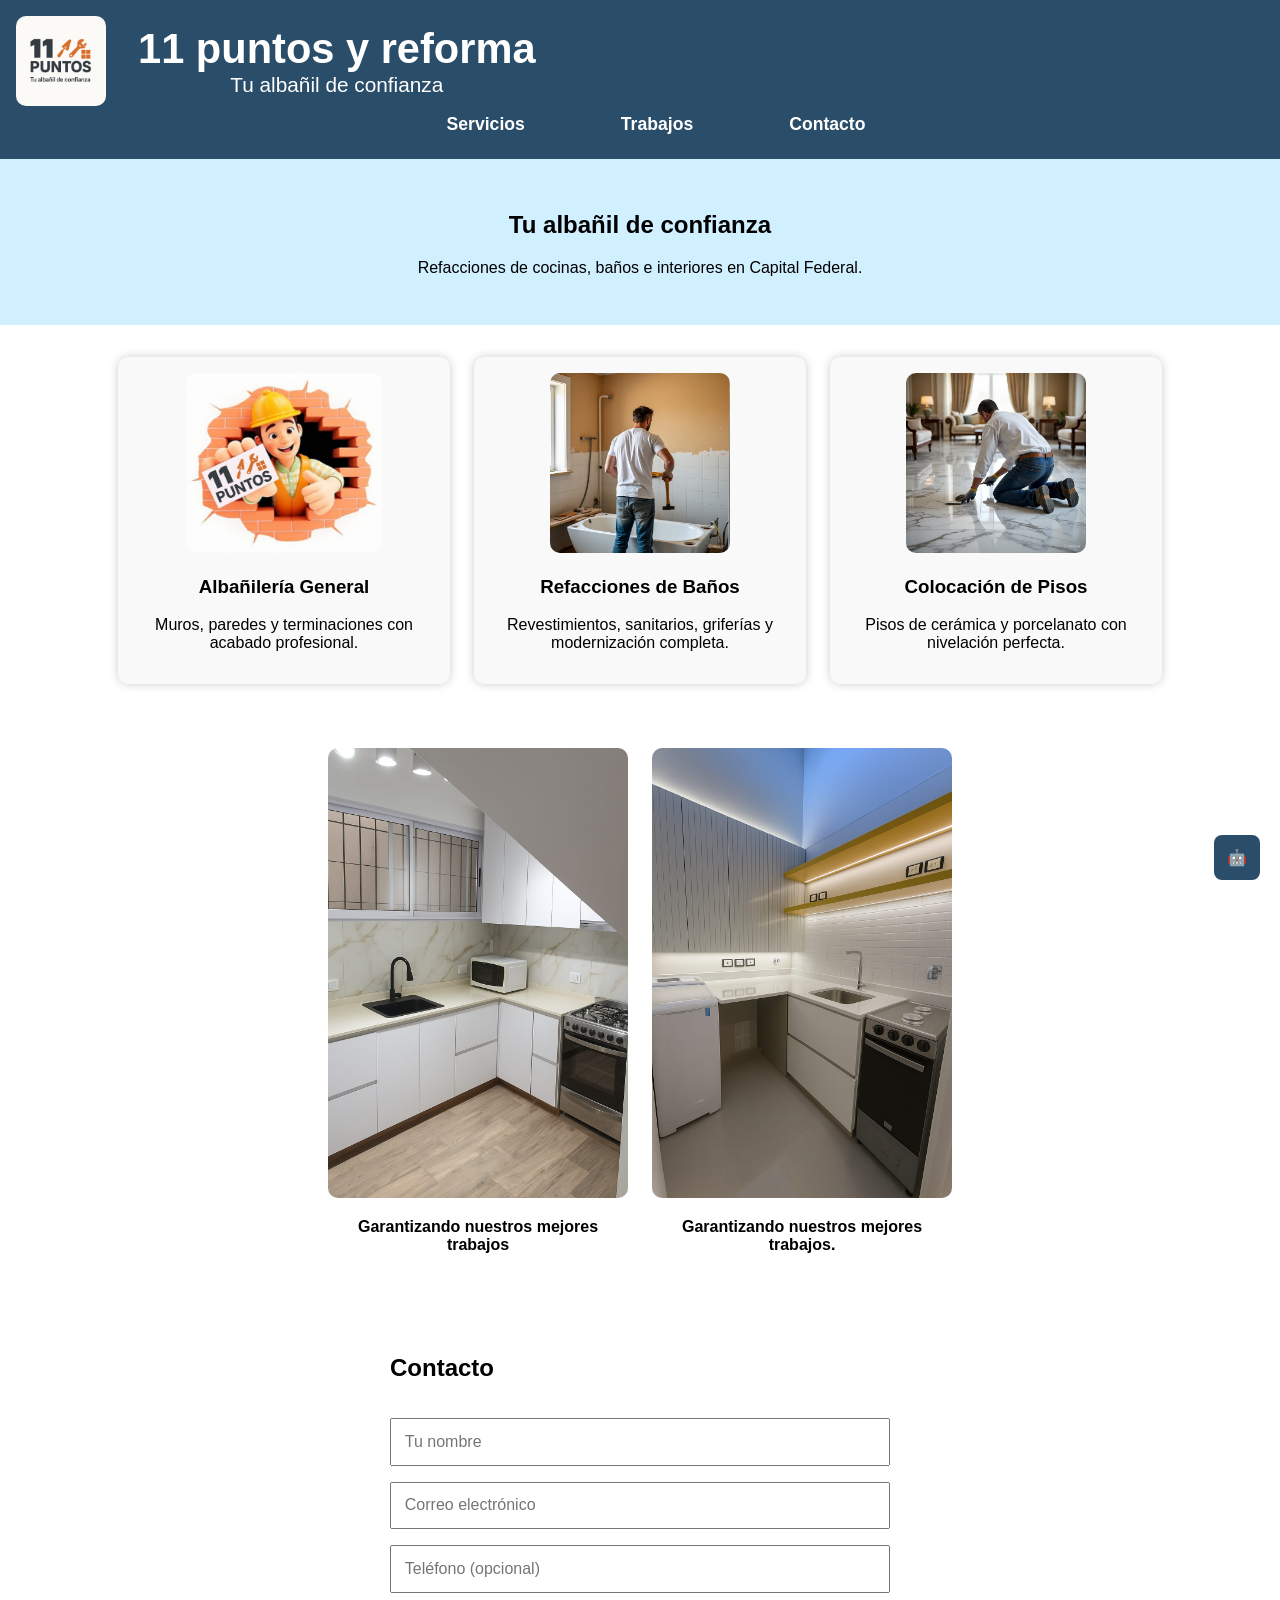
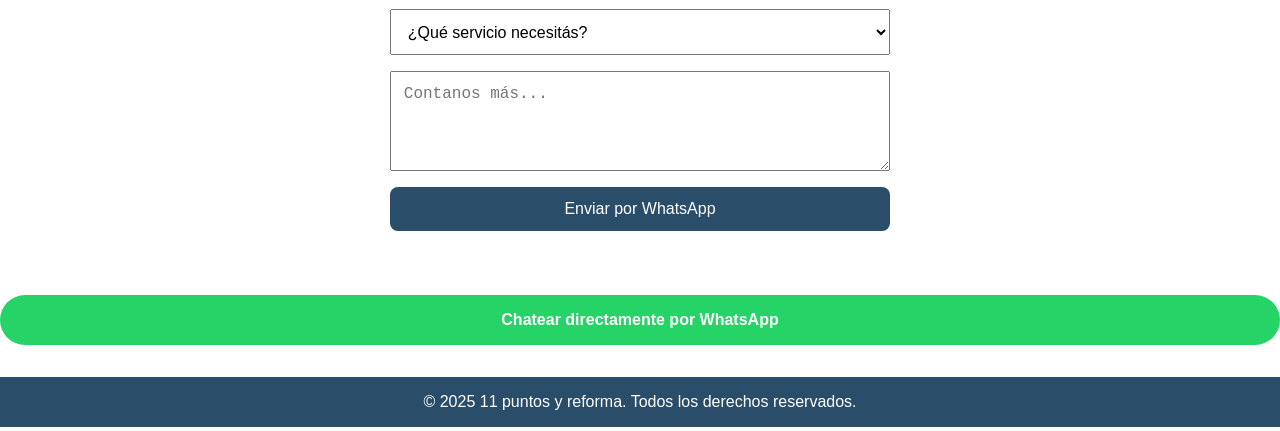
==== index.html @ 9faeec6b "Rename index.html.html to index.html" ====
<!DOCTYPE html>
<html lang="es">

<head>
    <meta charset="UTF-8" />
    <meta name="viewport" content="width=device-width, initial-scale=1.0">
    <title>11 puntos y reforma | Tu albañil de confianza</title>
    <meta name="description"
        content="Refacciones profesionales de cocinas y baños en Capital Federal. Calidad, experiencia y confianza." />
    <style>
        body {
            font-family: sans-serif;
            margin: 0;
            padding: 0;
        }

        header {
            background: #2a4d69;
            color: white;
            padding: 1rem;
            text-align: center;
        }

        nav a {
            color: white;
            margin: 0 1rem;
            text-decoration: none;
            font-weight: bold;
        }

        .hero {
            padding: 2rem;
            text-align: center;
            background: #d0efff;
        }

        .services,
        .trabajos {
            display: flex;
            flex-wrap: wrap;
            justify-content: center;
            gap: 1.5rem;
            padding: 2rem;
        }

        .service-card {
            max-width: 300px;
            background: #f9f9f9;
            padding: 1rem;
            border-radius: 10px;
            text-align: center;
            box-shadow: 0 0 10px #ccc;
        }

        .service-card img {
            max-width: 100%;
            border-radius: 10px;
            height: 180px;
            object-fit: cover;
        }

        .trabajo {
            max-width: 300px;
            text-align: center;
        }

        .trabajo img {
            width: 100%;
            border-radius: 10px;
        }

        form {
            padding: 2rem;
            max-width: 500px;
            margin: auto;
            display: flex;
            flex-direction: column;
            gap: 1rem;
        }

        input,
        textarea,
        select,
        button {
            padding: 0.8rem;
            font-size: 1rem;
        }

        button {
            background: #2a4d69;
            color: white;
            border: none;
            border-radius: 8px;
            cursor: pointer;
        }

        button:hover {
            background: #1e3a54;
        }

        .whatsapp-btn {
            display: block;
            text-align: center;
            margin: 2rem auto;
            background: #25d366;
            color: white;
            padding: 1rem 2rem;
            text-decoration: none;
            border-radius: 30px;
            font-weight: bold;
        }

        footer {
            background: #2a4d69;
            color: white;
            text-align: center;
            padding: 1rem;
        }

        #boti-fred {
            position: fixed;
            bottom: 20px;
            right: 20px;
            z-index: 9999;
        }

        #boti-window {
            display: none;
            position: fixed;
            bottom: 80px;
            right: 20px;
            background: white;
            border-radius: 12px;
            box-shadow: 0 4px 20px rgba(0, 0, 0, 0.2);
            width: 300px;
            padding: 16px;
            font-family: sans-serif;
        }

        #boti-window h4 {
            margin-top: 0;
        }

        .boti-btn {
            background: #a3b18a;
            border: none;
            border-radius: 6px;
            padding: 6px 10px;
            margin: 4px 2px;
            cursor: pointer;
            font-size: 0.9rem;
        }

        /* Mejora el header y las tarjetas en móviles */
        @media (max-width: 600px) {
            header>div {
                flex-direction: column !important;
                gap: 12px !important;
                align-items: center !important;
                text-align: center !important;
            }

            header img {
                width: 70px !important;
                height: 70px !important;
                margin-bottom: 8px !important;
            }

            header h1 {
                font-size: 2rem !important;
            }

            header span {
                font-size: 1rem !important;
            }

            .services {
                flex-direction: column !important;
                gap: 1rem !important;
                padding: 1rem !important;
            }

            .service-card img {
                height: 120px !important;
            }
        }

        @media (max-width: 600px) {
            header {
                padding: 0.5rem;
            }

            .hero {
                padding: 1rem;
            }

            .services,
            .trabajos {
                padding: 1rem;
            }

            form {
                padding: 1rem;
            }

            .service-card,
            .trabajo {
                max-width: 100%;
                width: 100%;
            }

            nav a {
                display: block;
                margin: 0.5rem 0;
            }

            .boti-btn {
                font-size: 0.8rem;
            }
        }

        .main-header {
            background: #2a4d69;
            color: white;
            padding: 1rem;
        }

        .header-content {
            display: flex;
            align-items: center;
            justify-content: flex-start;
            gap: 32px;
            flex-wrap: wrap;
        }

        .logo-img {
            width: 90px;
            height: 90px;
            border-radius: 10px;
            object-fit: cover;
        }

        .header-content h1 {
            margin: 0;
            font-size: 2.6rem;
        }

        .header-content span {
            font-size: 1.3rem;
            font-weight: 500;
        }

        .main-nav {
            display: flex;
            gap: 2rem;
            margin-left: 32px;
            margin-top: 0;
            justify-content: center;
        }

        .main-nav a {
            color: white;
            text-decoration: none;
            font-weight: bold;
            font-size: 1.1rem;
            padding: 0.5rem 1rem;
            border-radius: 6px;
            transition: background 0.2s;
        }

        .main-nav a:hover {
            background: #1e3a54;
        }

        /* Responsive para móviles */
        @media (max-width: 600px) {
            .header-content {
                display: grid;
                grid-template-columns: 70px 1fr;
                align-items: center;
                gap: 12px;
                text-align: left;
            }

            .logo-img {
                width: 70px;
                height: 70px;
                margin-bottom: 0;
                grid-column: 1;
                grid-row: 1 / span 2;
                justify-self: start;
            }

            .header-content h1 {
                font-size: 2rem;
                grid-column: 2;
                grid-row: 1;
                margin-left: 8px;
            }

            .header-content span {
                font-size: 1rem;
                grid-column: 2;
                grid-row: 2;
                margin-left: 8px;
            }

            .main-nav {
                flex-direction: row;
                gap: 1rem;
                margin-left: 0;
                margin-top: 8px;
                justify-content: center;
            }

            .main-nav a {
                display: inline-block;
                margin: 0;
                font-size: 1rem;
                padding: 0.5rem 0.7rem;
                text-align: center;
            }

            .services {
                flex-direction: column !important;
                gap: 1rem !important;
                padding: 1rem !important;
            }

            .service-card img {
                height: 120px !important;
            }
        }

        @media (max-width: 600px) {
            #boti-fred {
                bottom: 80px !important;
                right: 20px !important;
            }

            #boti-window {
                bottom: 140px !important;
                right: 20px !important;
            }
        }
    </style>
</head>

<body>
    <header class="main-header">
        <div class="header-content">
            <!-- Logo primero, a la izquierda -->
            <img src="img/logo.jpg" alt="Logo 11 puntos y reforma" class="logo-img">
            <!-- Título y subtítulo después del logo -->
            <div>
                <h1>11 puntos y reforma</h1>
                <span>Tu albañil de confianza</span>
            </div>
        </div>
        <nav class="main-nav">
            <a href="#servicios">Servicios</a>
            <a href="#trabajos">Trabajos</a>
            <a href="#contacto">Contacto</a>
        </nav>
    </header>
    <section class="hero">
        <h1>Tu albañil de confianza</h1>
        <p>Refacciones de cocinas, baños e interiores en Capital Federal.</p>
    </section>
    <section id="servicios" class="services">
        <div class="service-card">
            <img src="img/albanil.jpg" alt="Albañilería">
            <h3>Albañilería General</h3>
            <p>Muros, paredes y terminaciones con acabado profesional.</p>
        </div>
        <div class="service-card">
            <img src="img/bano.jpg" alt="Baños">
            <h3>Refacciones de Baños</h3>
            <p>Revestimientos, sanitarios, griferías y modernización completa.</p>
        </div>
        <div class="service-card">
            <img src="img/pisos.jpg" alt="Pisos">
            <h3>Colocación de Pisos</h3>
            <p>Pisos de cerámica y porcelanato con nivelación perfecta.</p>
        </div>
    </section>
    <section id="trabajos" class="trabajos">
        <div class="trabajo">
            <img src="img/foto_2.jpg" alt="Trabajo realizado 1">
            <p><strong>Garantizando nuestros mejores trabajos </strong> </p>
        </div>
        <div class="trabajo">
            <img src="img/foto_3.jpg" alt="Trabajo realizado 2">
            <p><strong>Garantizando nuestros mejores trabajos.</strong> </p>
        </div>
    </section>
    <section id="contacto">
        <form onsubmit="enviarWhatsApp(event)">
            <h2>Contacto</h2>
            <input type="text" id="nombre" placeholder="Tu nombre" required>
            <input type="email" id="correo" placeholder="Correo electrónico" required>
            <input type="tel" id="telefono" placeholder="Teléfono (opcional)">
            <select id="servicio" required>
                <option value="">¿Qué servicio necesitás?</option>
                <option value="baño">Refacción de baño</option>
                <option value="cocina">Refacción de cocina</option>
                <option value="pisos">Colocación de pisos</option>
            </select>
            <textarea id="mensaje" rows="4" placeholder="Contanos más..." required></textarea>
            <button type="submit">Enviar por WhatsApp</button>
        </form>
    </section><a class="whatsapp-btn" href="https://wa.me/5491138317482" target="_blank">Chatear directamente por
        WhatsApp</a>

    <footer>
        © 2025 11 puntos y reforma. Todos los derechos reservados.
    </footer>

    <!-- BOTI FRED -->
    <div id="boti-fred">
        <button onclick="document.getElementById('boti-window').style.display='block'">🤖</button>
    </div>

    <div id="boti-window">
        <h4>Boti Fred</h4>
        <p>¿Sobre qué querés consultar?</p>
        <div>
            <button class="boti-btn" onclick="responder('precio baño')">¿Cuánto cuesta refaccionar un baño?</button>
            <button class="boti-btn" onclick="responder('tiempo baño')">¿Cuánto tarda un baño completo?</button>
            <button class="boti-btn" onclick="responder('zona')">¿En qué zonas trabajás?</button>
            <button class="boti-btn" onclick="responder('formas pago')">¿Qué formas de pago aceptás?</button>
            <button class="boti-btn" onclick="responder('reserva')">¿Cómo se reserva un trabajo?</button>
            <button class="boti-btn" onclick="responder('arquitecto')">¿Hace falta arquitecto?</button>
            <button class="boti-btn" onclick="responder('trabajos')">¿Qué tipo de trabajos hacés?</button>
            <span onclick="document.getElementById('boti-window').style.display='none'" style="position:absolute; top:8px; right:12px; font-size:24px; color:#000; cursor:pointer;">✖</span>
        </div>
        <div id="respuesta-boti" style="margin-top:1rem; font-size:0.95rem;"></div>
    </div>

    <style>
        #boti-fred {
            position: fixed;
            bottom: 20px;
            right: 20px;
            z-index: 9999;
        }

        #boti-window {
            display: none;
            position: fixed;
            bottom: 80px;
            right: 20px;
            background: white;
            border-radius: 12px;
            box-shadow: 0 4px 20px rgba(0, 0, 0, 0.2);
            width: 300px;
            padding: 16px;
            font-family: sans-serif;
        }

        .boti-btn {
            background: #a3b18a;
            border: none;
            border-radius: 6px;
            padding: 6px 10px;
            margin: 4px 2px;
            cursor: pointer;
            font-size: 0.9rem;
        }
    </style>

    <script>
        function responder ( pregunta )
        {
            const r = document.getElementById( "respuesta-boti" )
            let respuesta = ""
            if ( pregunta === "precio baño" ) respuesta = "💬 Una refacción de baño puede variar según el estado y los detalles. Escribime y te paso un estimado."
            else if ( pregunta === "tiempo baño" ) respuesta = "💬 Un baño completo tarda entre 20 y 45 días, dependiendo el estado y lo que haya que hacer."
            else if ( pregunta === "zona" ) respuesta = "💬 Solamente trabajamos en Capital Federal."
            else if ( pregunta === "formas pago" ) respuesta = "💬 Aceptamos transferencias bancarias y pagos en efectivo."
            else if ( pregunta === "reserva" ) respuesta = "💬 Para reservar, se dejan $10.000. El día que empiezo el trabajo se paga el 40% del total. Hay espera de entre 15 y 30 días."
            else if ( pregunta === "arquitecto" ) respuesta = "💬 No hace falta arquitecto para lo que yo hago. Es más directo y te ahorrás ese gasto."
            else if ( pregunta === "trabajos" ) respuesta = "💬 Hago albañilería en general, con eso te digo todo: cocinas, baños, pisos, pintura y más."
            else respuesta = "💬 No entendí esa, ¿podés preguntar de otra forma?"
            r.innerHTML = respuesta
        }
    </script>
    <!-- FIN BOTI FRED -->
</body>

</html>
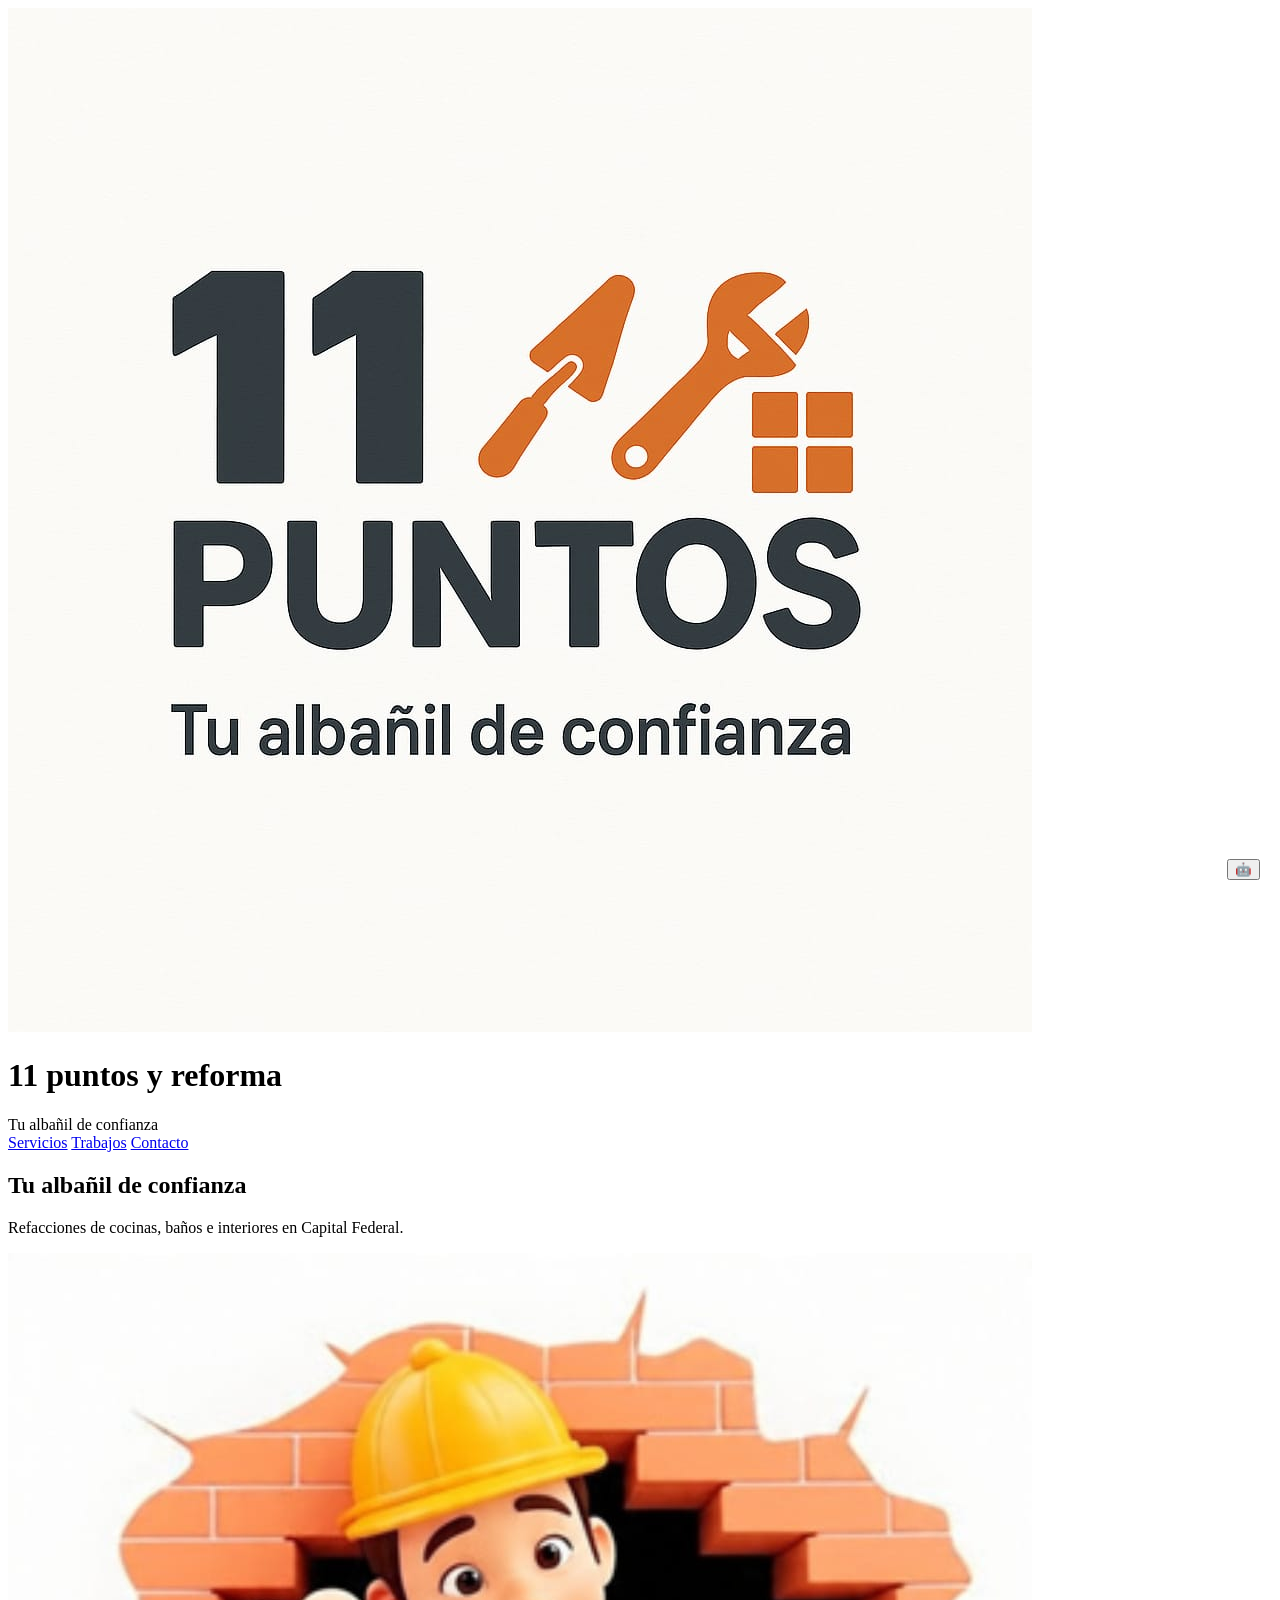
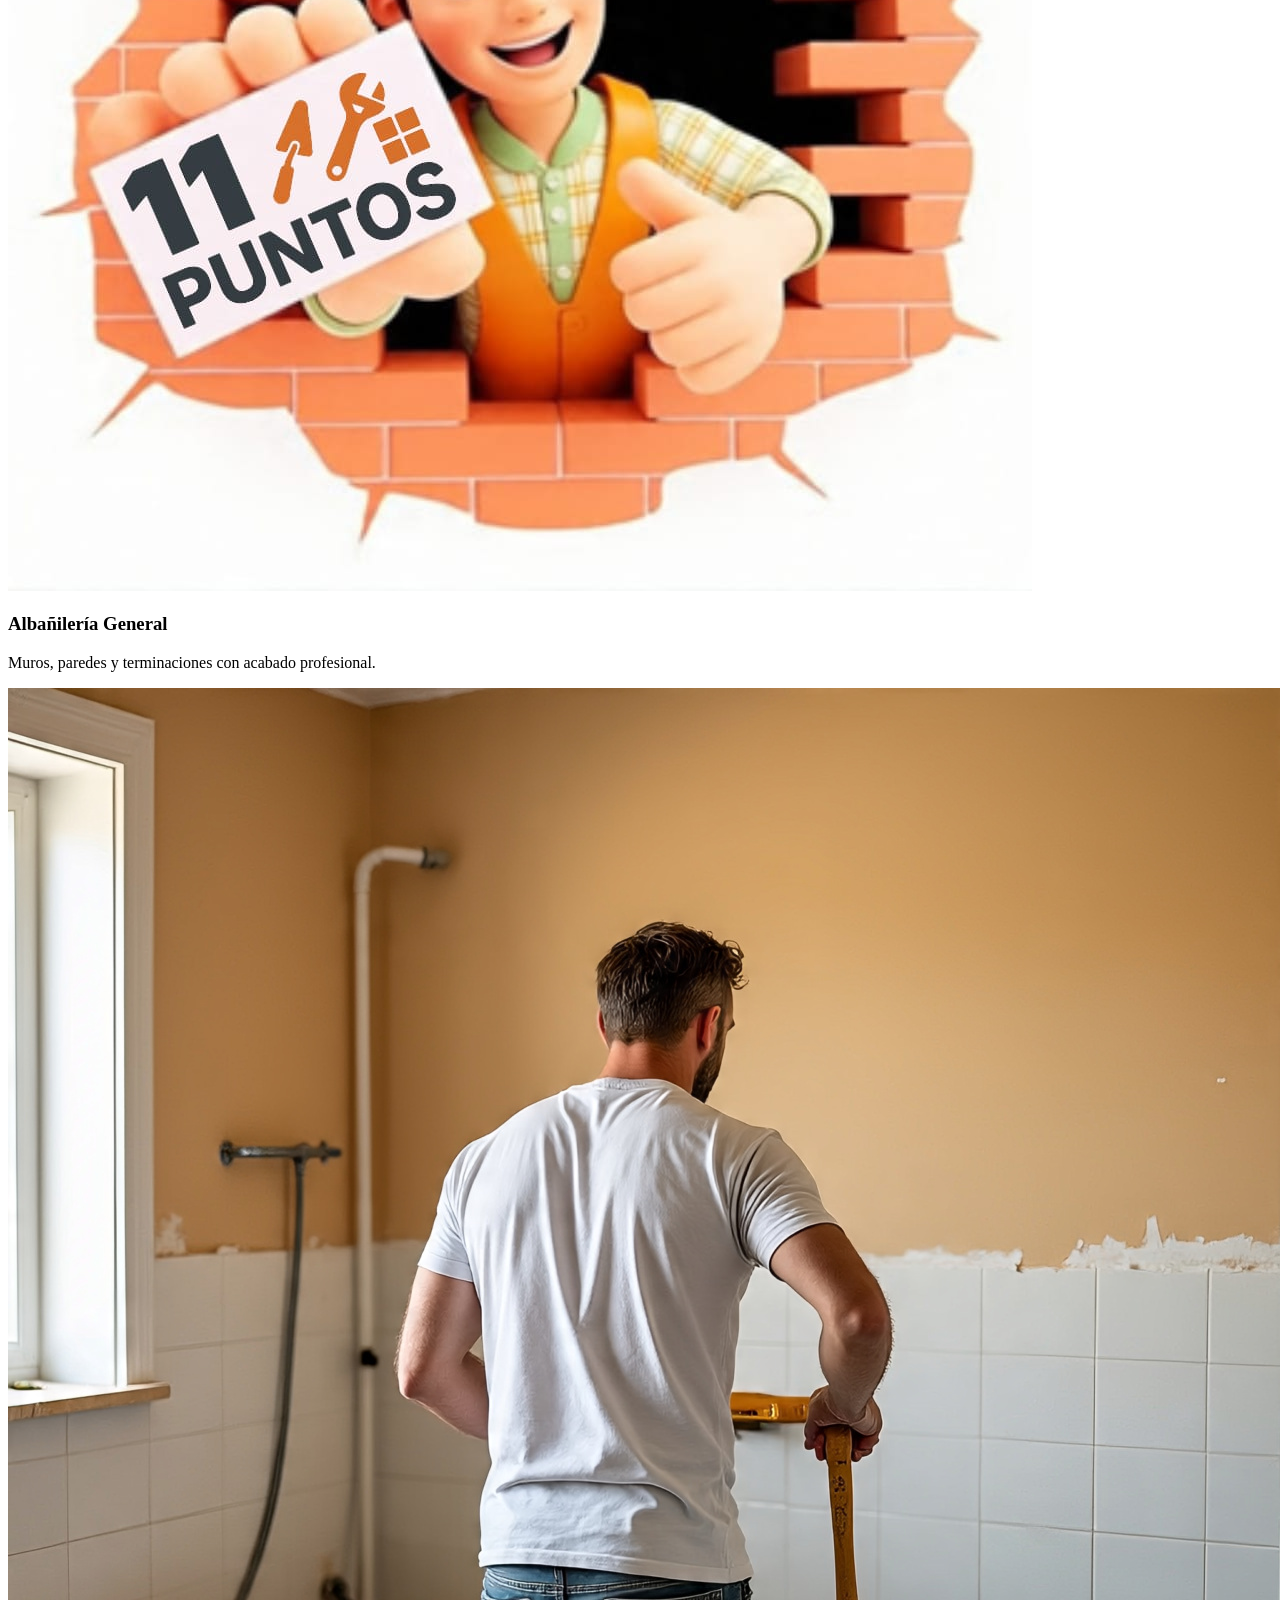
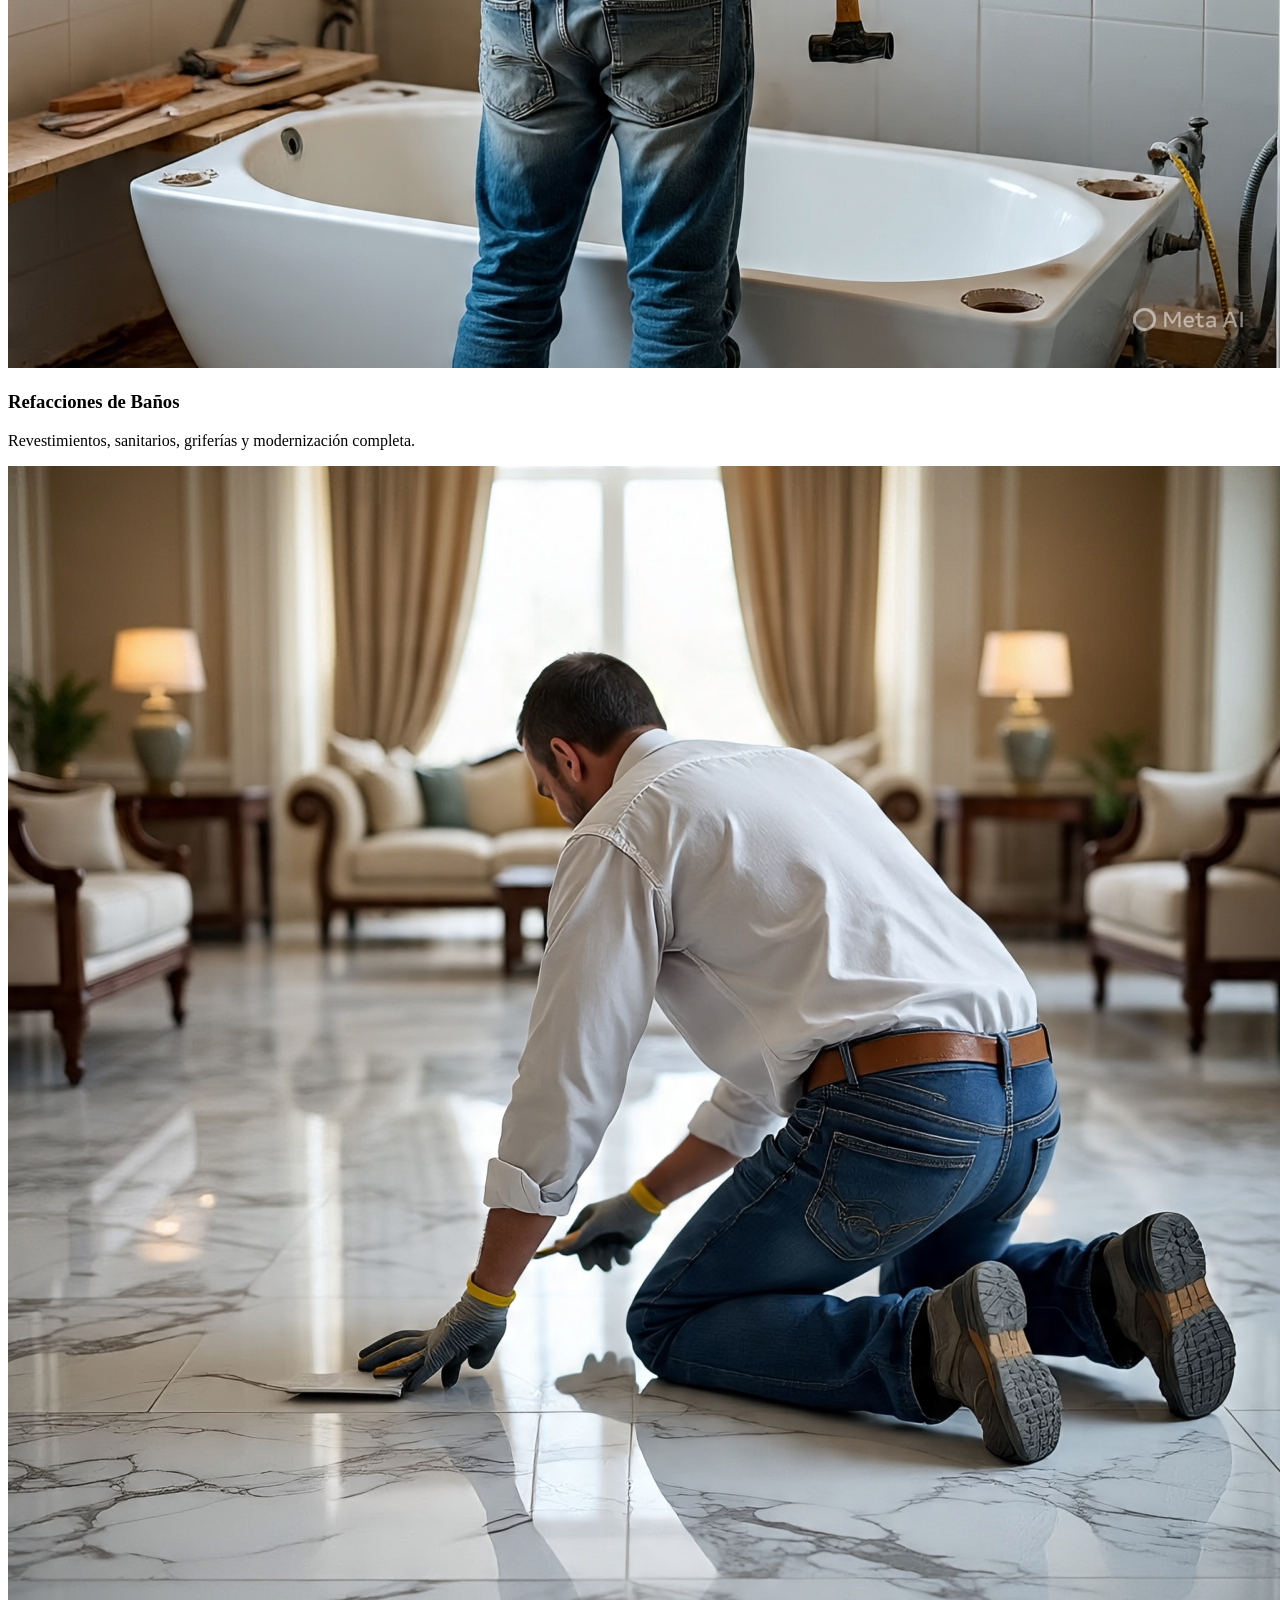
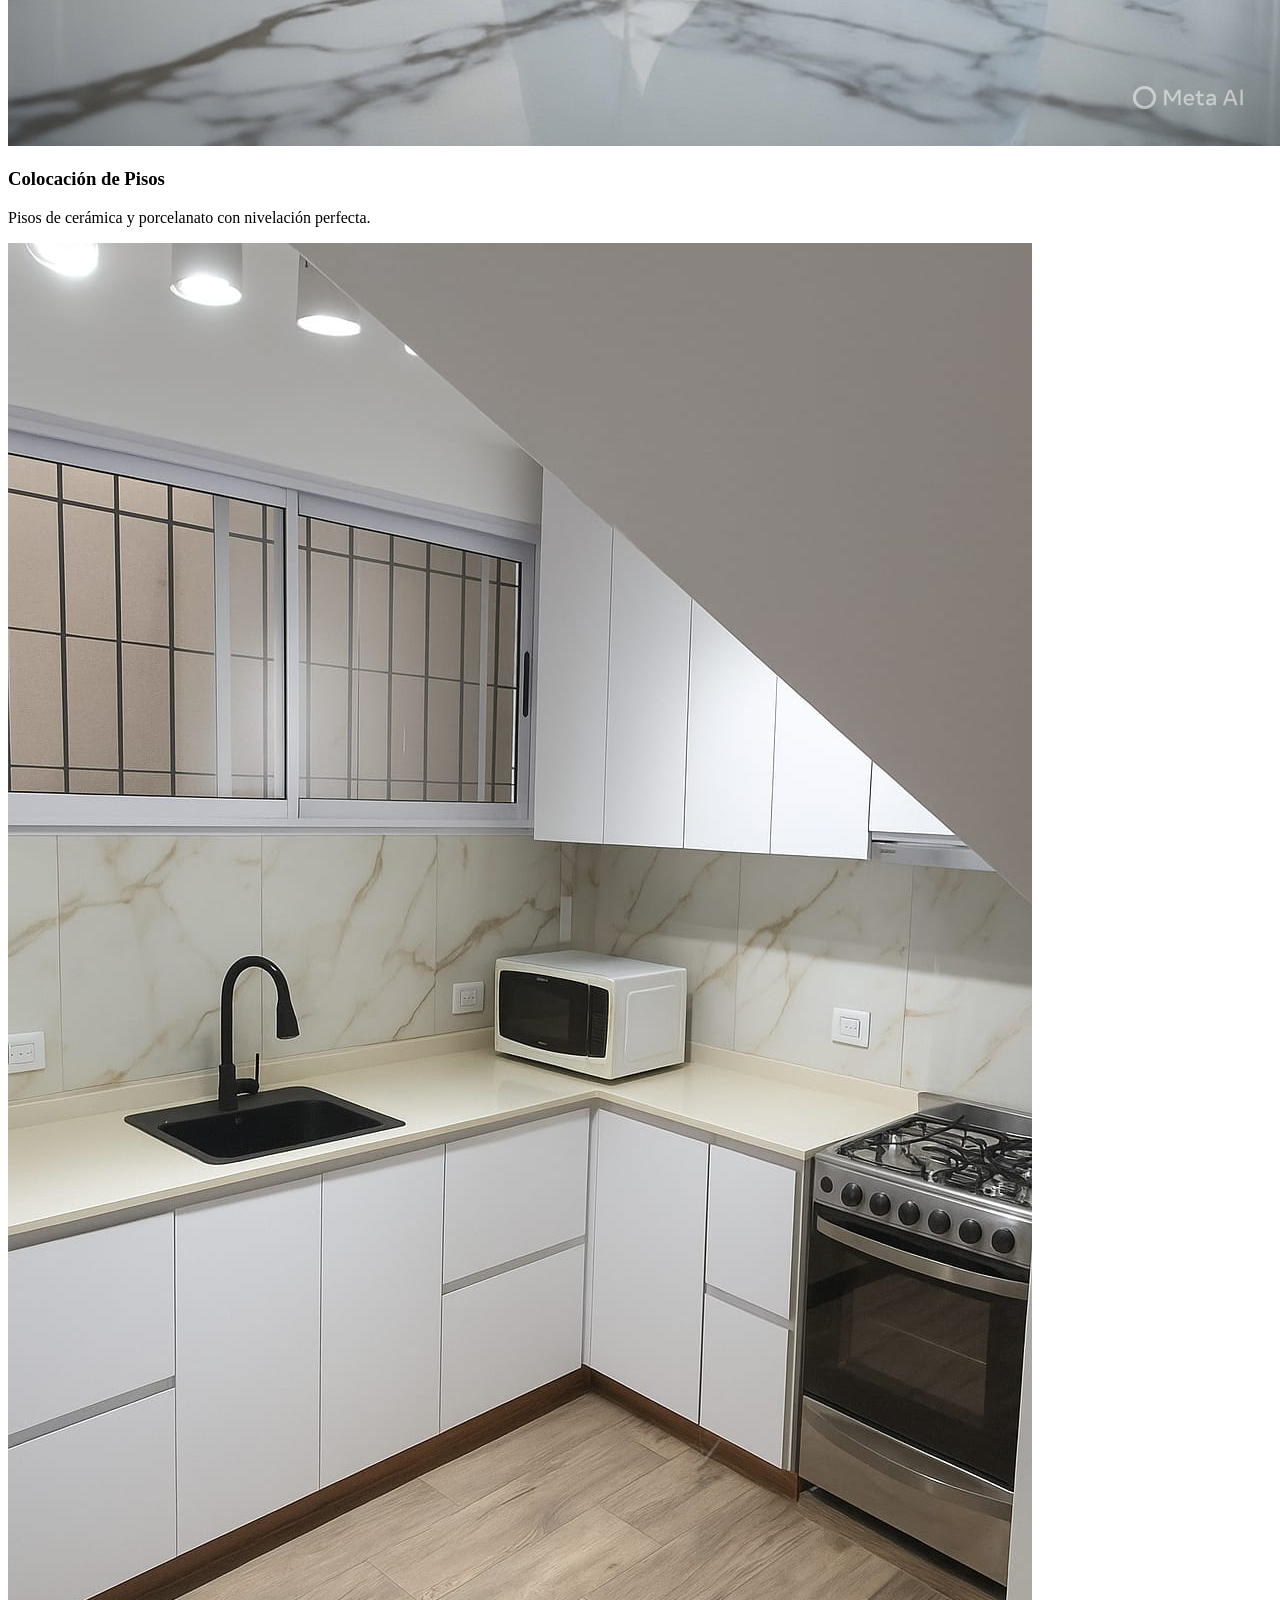
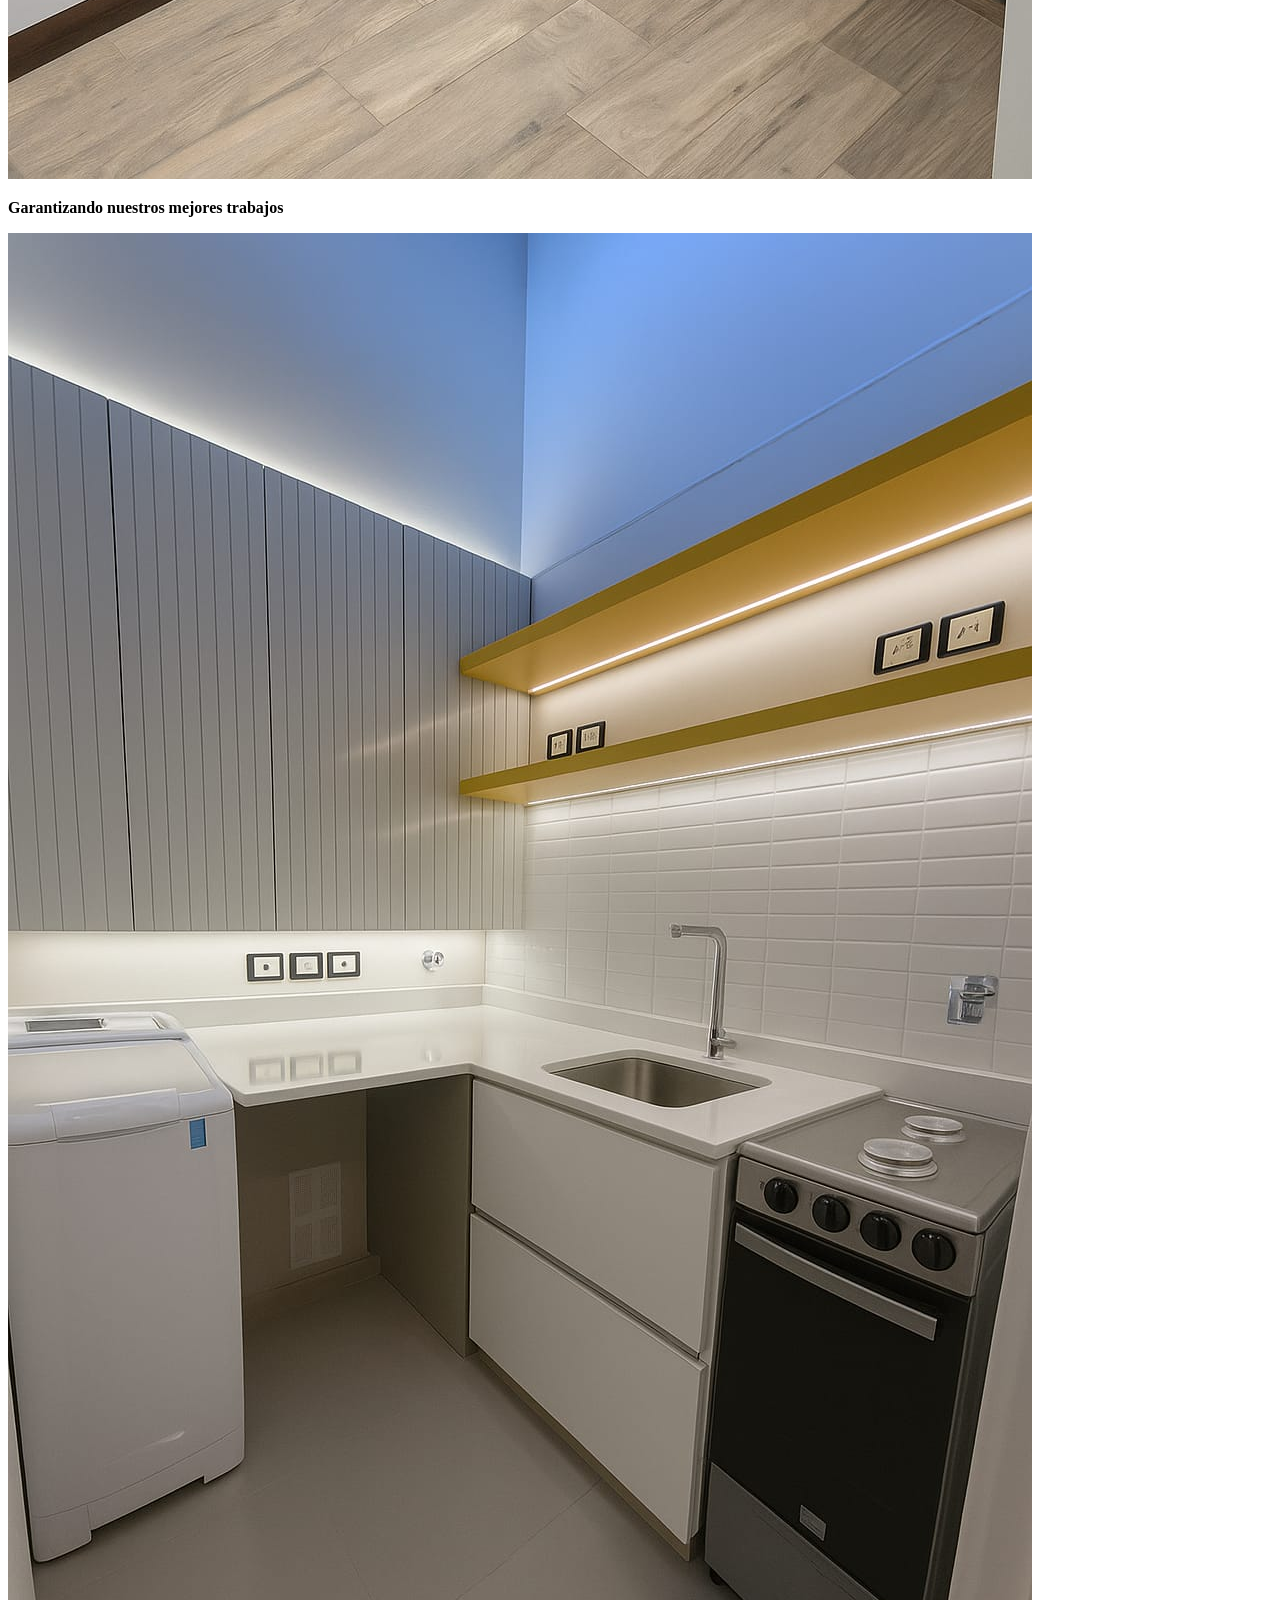
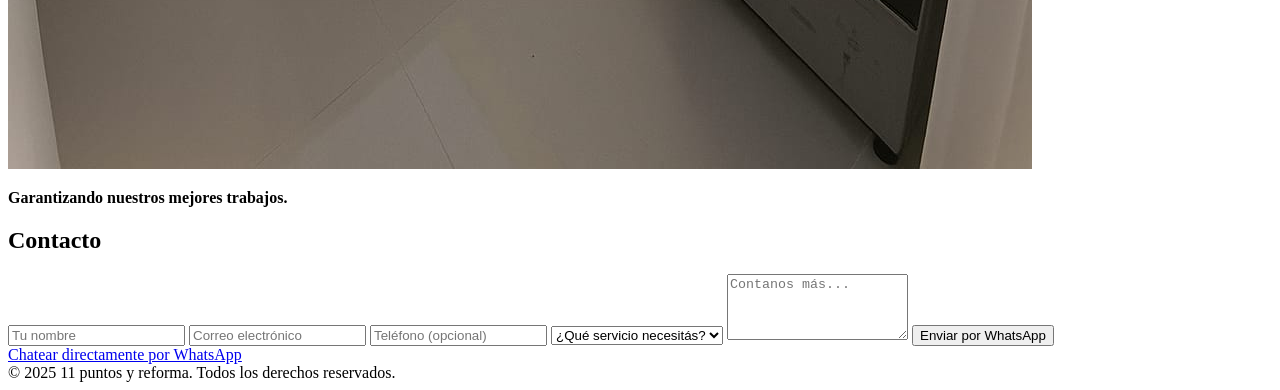
==== commit e1cfe3b0: "Remove inline CSS styles from index.html Removed inline CSS styles from index.html to improve mainta" ====
--- a/index.html
+++ b/index.html
@@ -5,345 +5,10 @@
     <meta charset="UTF-8" />
     <meta name="viewport" content="width=device-width, initial-scale=1.0">
     <title>11 puntos y reforma | Tu albañil de confianza</title>
+<link rel="stylesheet" href="estilo.css">
+    
     <meta name="description"
         content="Refacciones profesionales de cocinas y baños en Capital Federal. Calidad, experiencia y confianza." />
-    <style>
-        body {
-            font-family: sans-serif;
-            margin: 0;
-            padding: 0;
-        }
-
-        header {
-            background: #2a4d69;
-            color: white;
-            padding: 1rem;
-            text-align: center;
-        }
-
-        nav a {
-            color: white;
-            margin: 0 1rem;
-            text-decoration: none;
-            font-weight: bold;
-        }
-
-        .hero {
-            padding: 2rem;
-            text-align: center;
-            background: #d0efff;
-        }
-
-        .services,
-        .trabajos {
-            display: flex;
-            flex-wrap: wrap;
-            justify-content: center;
-            gap: 1.5rem;
-            padding: 2rem;
-        }
-
-        .service-card {
-            max-width: 300px;
-            background: #f9f9f9;
-            padding: 1rem;
-            border-radius: 10px;
-            text-align: center;
-            box-shadow: 0 0 10px #ccc;
-        }
-
-        .service-card img {
-            max-width: 100%;
-            border-radius: 10px;
-            height: 180px;
-            object-fit: cover;
-        }
-
-        .trabajo {
-            max-width: 300px;
-            text-align: center;
-        }
-
-        .trabajo img {
-            width: 100%;
-            border-radius: 10px;
-        }
-
-        form {
-            padding: 2rem;
-            max-width: 500px;
-            margin: auto;
-            display: flex;
-            flex-direction: column;
-            gap: 1rem;
-        }
-
-        input,
-        textarea,
-        select,
-        button {
-            padding: 0.8rem;
-            font-size: 1rem;
-        }
-
-        button {
-            background: #2a4d69;
-            color: white;
-            border: none;
-            border-radius: 8px;
-            cursor: pointer;
-        }
-
-        button:hover {
-            background: #1e3a54;
-        }
-
-        .whatsapp-btn {
-            display: block;
-            text-align: center;
-            margin: 2rem auto;
-            background: #25d366;
-            color: white;
-            padding: 1rem 2rem;
-            text-decoration: none;
-            border-radius: 30px;
-            font-weight: bold;
-        }
-
-        footer {
-            background: #2a4d69;
-            color: white;
-            text-align: center;
-            padding: 1rem;
-        }
-
-        #boti-fred {
-            position: fixed;
-            bottom: 20px;
-            right: 20px;
-            z-index: 9999;
-        }
-
-        #boti-window {
-            display: none;
-            position: fixed;
-            bottom: 80px;
-            right: 20px;
-            background: white;
-            border-radius: 12px;
-            box-shadow: 0 4px 20px rgba(0, 0, 0, 0.2);
-            width: 300px;
-            padding: 16px;
-            font-family: sans-serif;
-        }
-
-        #boti-window h4 {
-            margin-top: 0;
-        }
-
-        .boti-btn {
-            background: #a3b18a;
-            border: none;
-            border-radius: 6px;
-            padding: 6px 10px;
-            margin: 4px 2px;
-            cursor: pointer;
-            font-size: 0.9rem;
-        }
-
-        /* Mejora el header y las tarjetas en móviles */
-        @media (max-width: 600px) {
-            header>div {
-                flex-direction: column !important;
-                gap: 12px !important;
-                align-items: center !important;
-                text-align: center !important;
-            }
-
-            header img {
-                width: 70px !important;
-                height: 70px !important;
-                margin-bottom: 8px !important;
-            }
-
-            header h1 {
-                font-size: 2rem !important;
-            }
-
-            header span {
-                font-size: 1rem !important;
-            }
-
-            .services {
-                flex-direction: column !important;
-                gap: 1rem !important;
-                padding: 1rem !important;
-            }
-
-            .service-card img {
-                height: 120px !important;
-            }
-        }
-
-        @media (max-width: 600px) {
-            header {
-                padding: 0.5rem;
-            }
-
-            .hero {
-                padding: 1rem;
-            }
-
-            .services,
-            .trabajos {
-                padding: 1rem;
-            }
-
-            form {
-                padding: 1rem;
-            }
-
-            .service-card,
-            .trabajo {
-                max-width: 100%;
-                width: 100%;
-            }
-
-            nav a {
-                display: block;
-                margin: 0.5rem 0;
-            }
-
-            .boti-btn {
-                font-size: 0.8rem;
-            }
-        }
-
-        .main-header {
-            background: #2a4d69;
-            color: white;
-            padding: 1rem;
-        }
-
-        .header-content {
-            display: flex;
-            align-items: center;
-            justify-content: flex-start;
-            gap: 32px;
-            flex-wrap: wrap;
-        }
-
-        .logo-img {
-            width: 90px;
-            height: 90px;
-            border-radius: 10px;
-            object-fit: cover;
-        }
-
-        .header-content h1 {
-            margin: 0;
-            font-size: 2.6rem;
-        }
-
-        .header-content span {
-            font-size: 1.3rem;
-            font-weight: 500;
-        }
-
-        .main-nav {
-            display: flex;
-            gap: 2rem;
-            margin-left: 32px;
-            margin-top: 0;
-            justify-content: center;
-        }
-
-        .main-nav a {
-            color: white;
-            text-decoration: none;
-            font-weight: bold;
-            font-size: 1.1rem;
-            padding: 0.5rem 1rem;
-            border-radius: 6px;
-            transition: background 0.2s;
-        }
-
-        .main-nav a:hover {
-            background: #1e3a54;
-        }
-
-        /* Responsive para móviles */
-        @media (max-width: 600px) {
-            .header-content {
-                display: grid;
-                grid-template-columns: 70px 1fr;
-                align-items: center;
-                gap: 12px;
-                text-align: left;
-            }
-
-            .logo-img {
-                width: 70px;
-                height: 70px;
-                margin-bottom: 0;
-                grid-column: 1;
-                grid-row: 1 / span 2;
-                justify-self: start;
-            }
-
-            .header-content h1 {
-                font-size: 2rem;
-                grid-column: 2;
-                grid-row: 1;
-                margin-left: 8px;
-            }
-
-            .header-content span {
-                font-size: 1rem;
-                grid-column: 2;
-                grid-row: 2;
-                margin-left: 8px;
-            }
-
-            .main-nav {
-                flex-direction: row;
-                gap: 1rem;
-                margin-left: 0;
-                margin-top: 8px;
-                justify-content: center;
-            }
-
-            .main-nav a {
-                display: inline-block;
-                margin: 0;
-                font-size: 1rem;
-                padding: 0.5rem 0.7rem;
-                text-align: center;
-            }
-
-            .services {
-                flex-direction: column !important;
-                gap: 1rem !important;
-                padding: 1rem !important;
-            }
-
-            .service-card img {
-                height: 120px !important;
-            }
-        }
-
-        @media (max-width: 600px) {
-            #boti-fred {
-                bottom: 80px !important;
-                right: 20px !important;
-            }
-
-            #boti-window {
-                bottom: 140px !important;
-                right: 20px !important;
-            }
-        }
-    </style>
 </head>
 
 <body>
